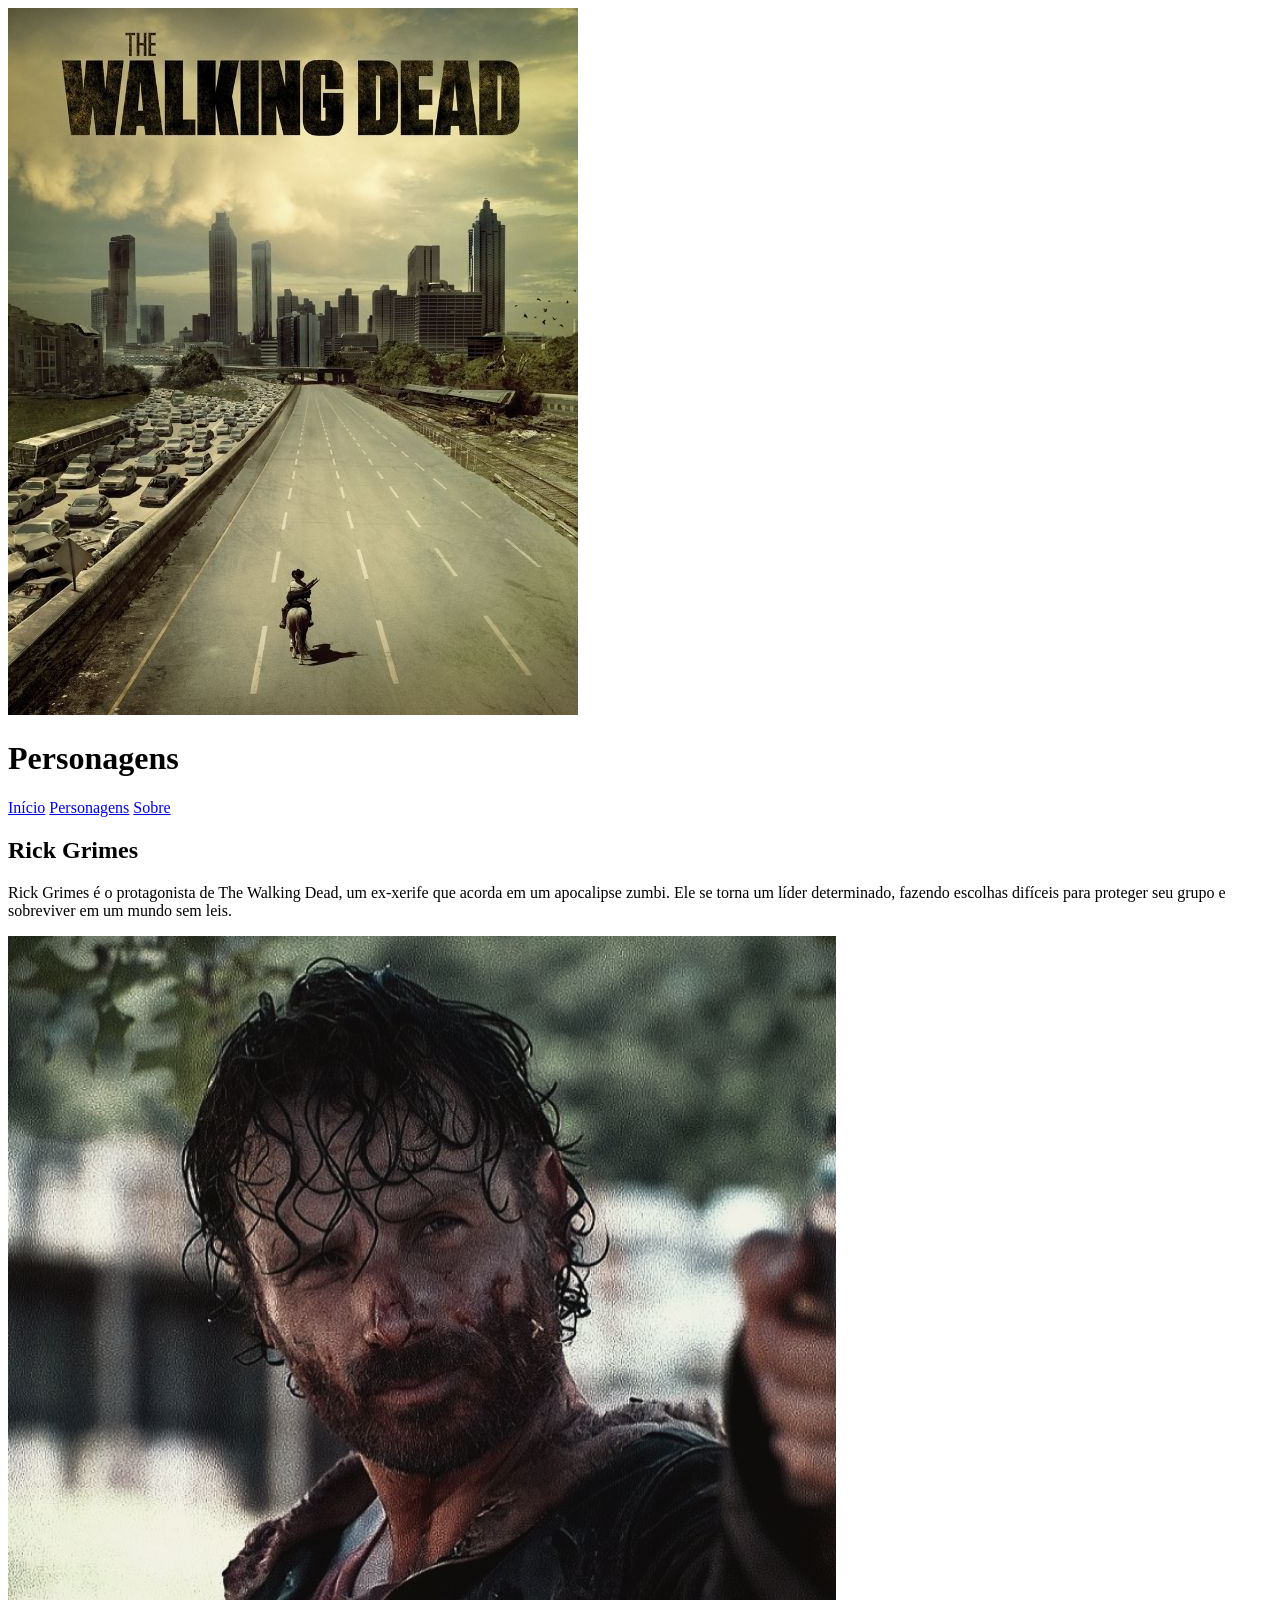
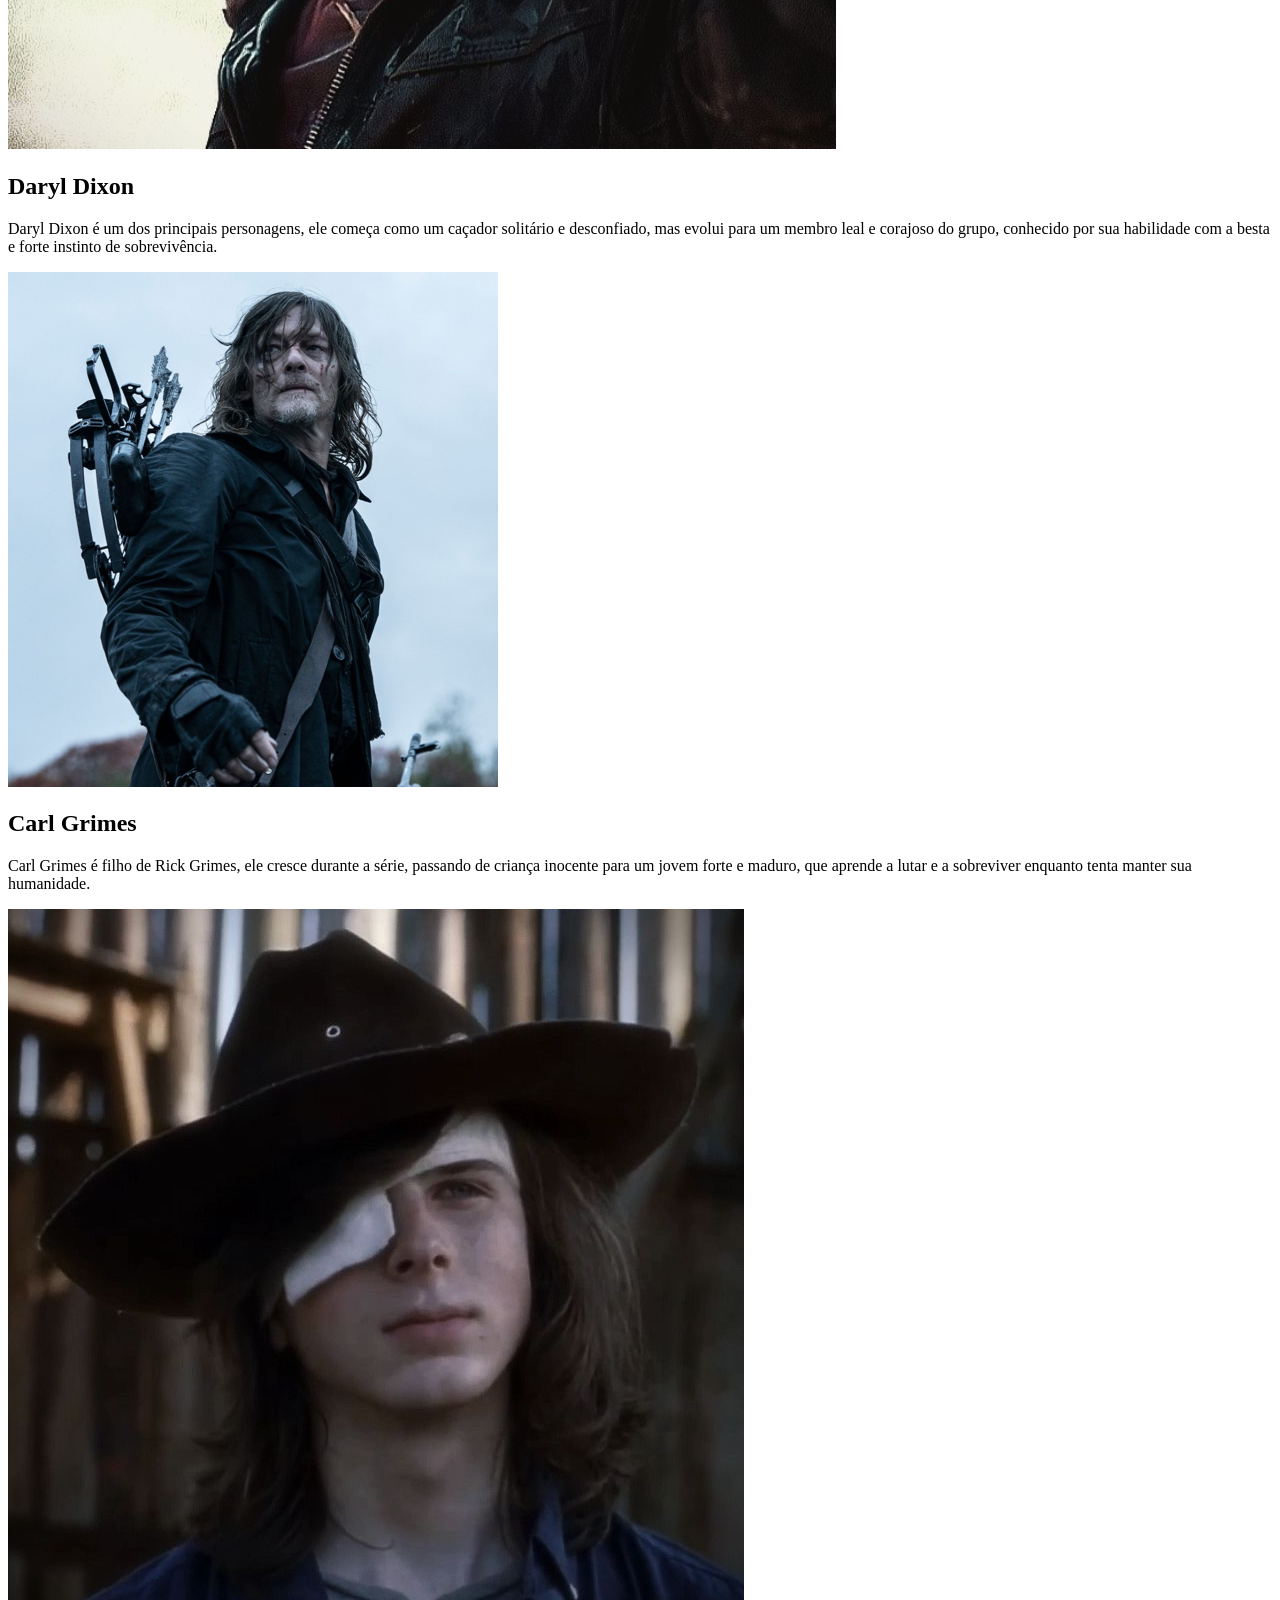
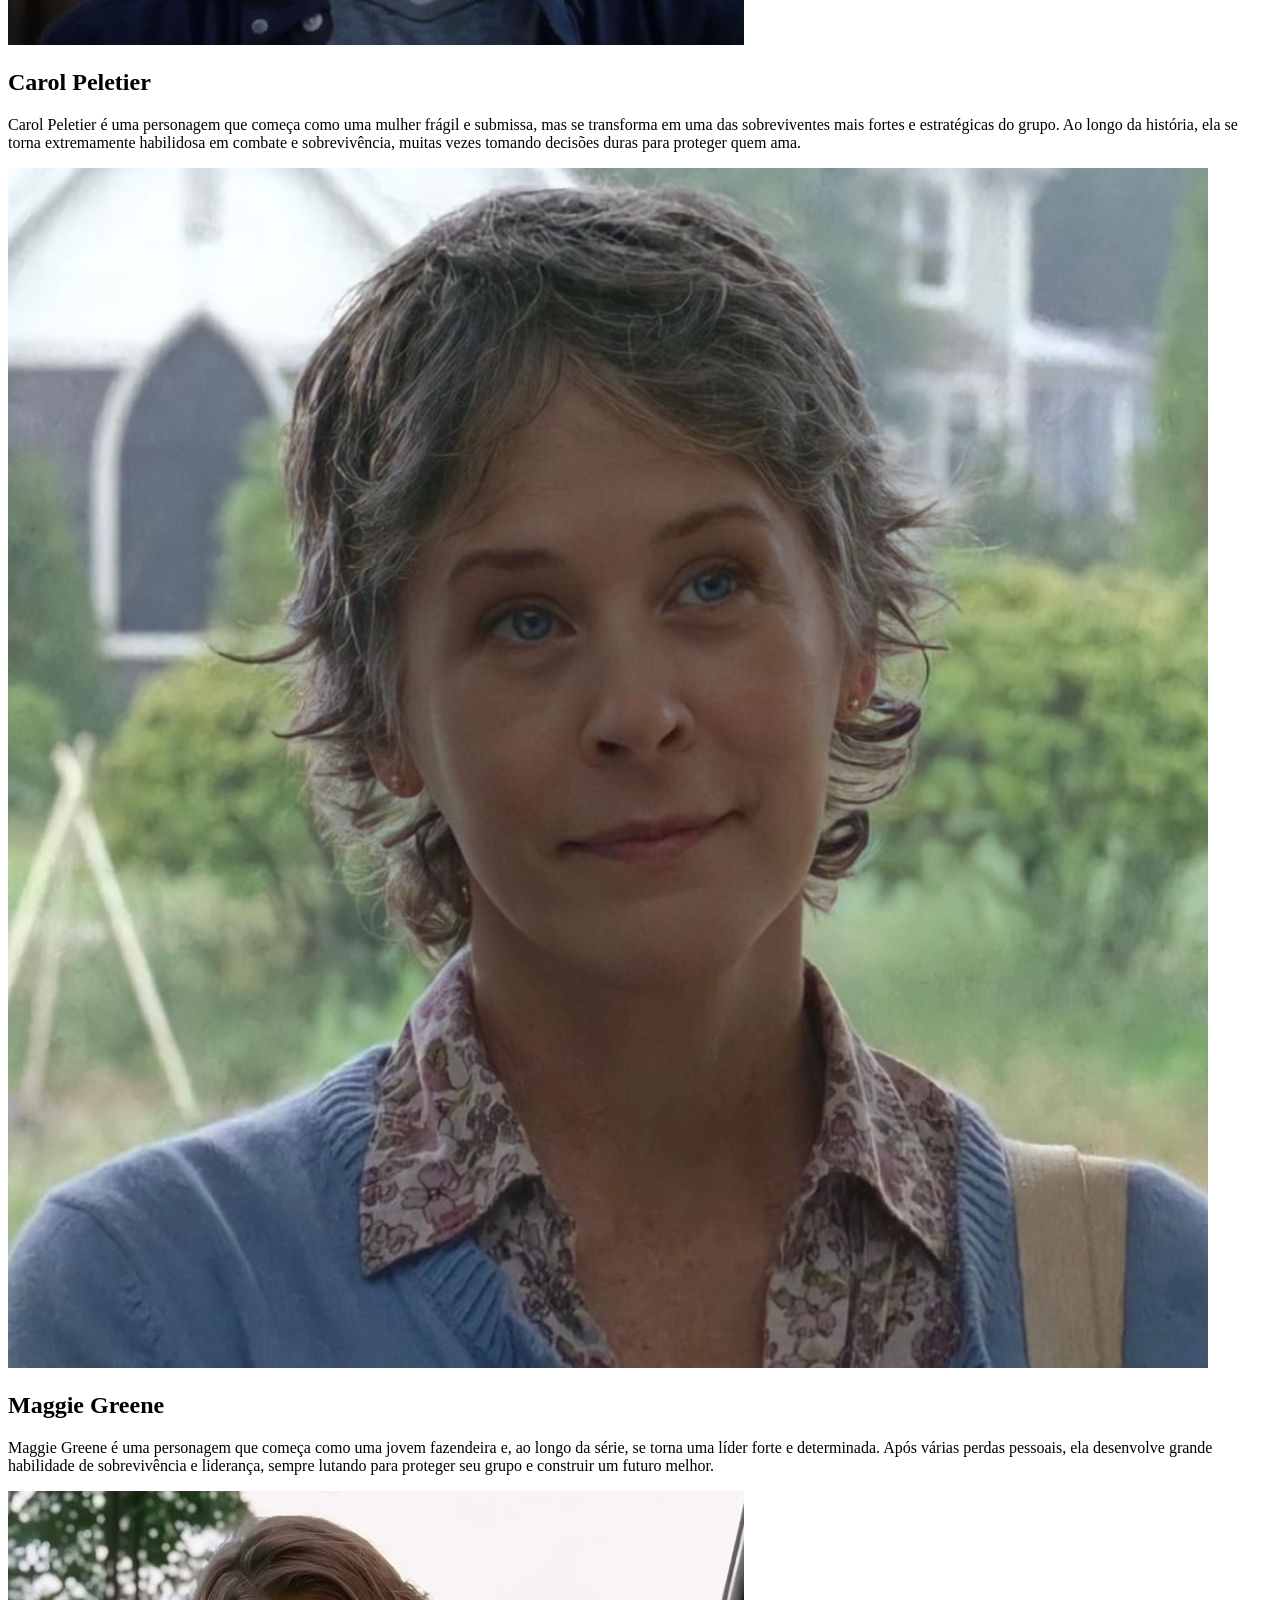
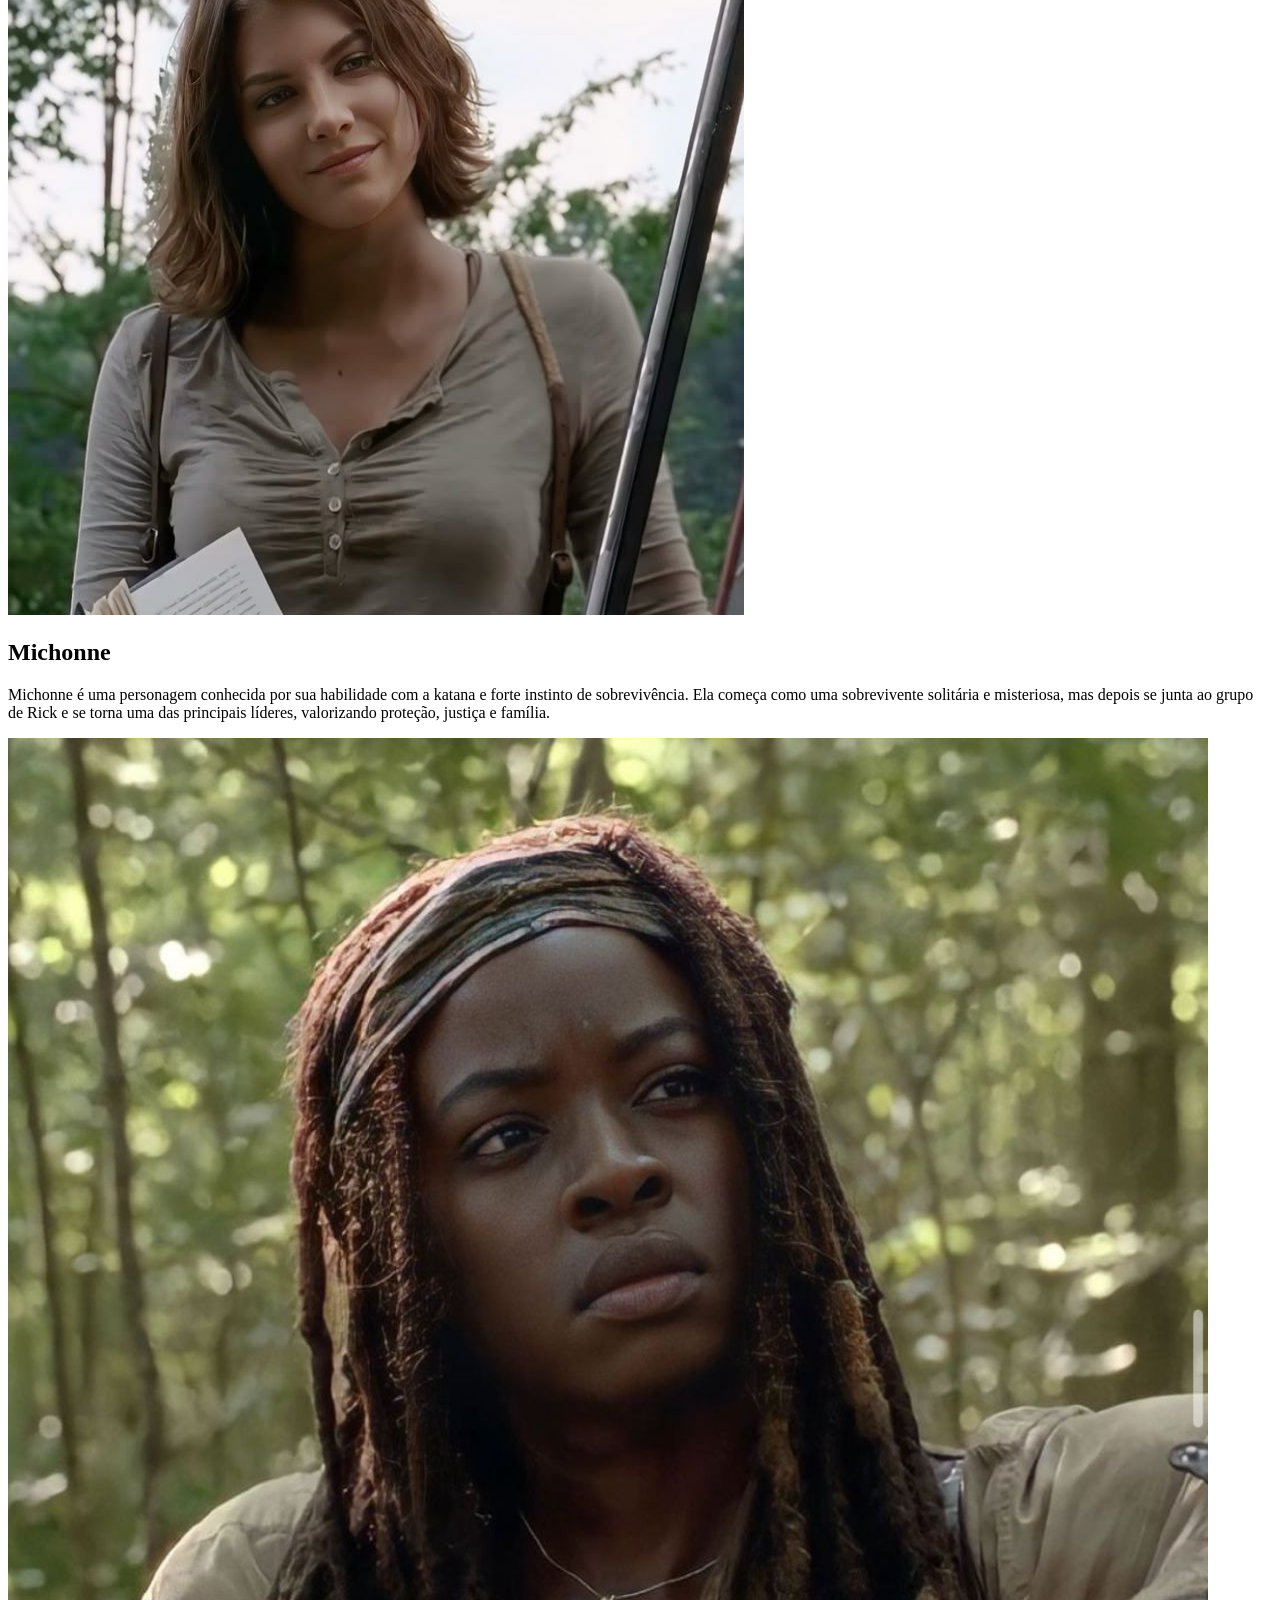
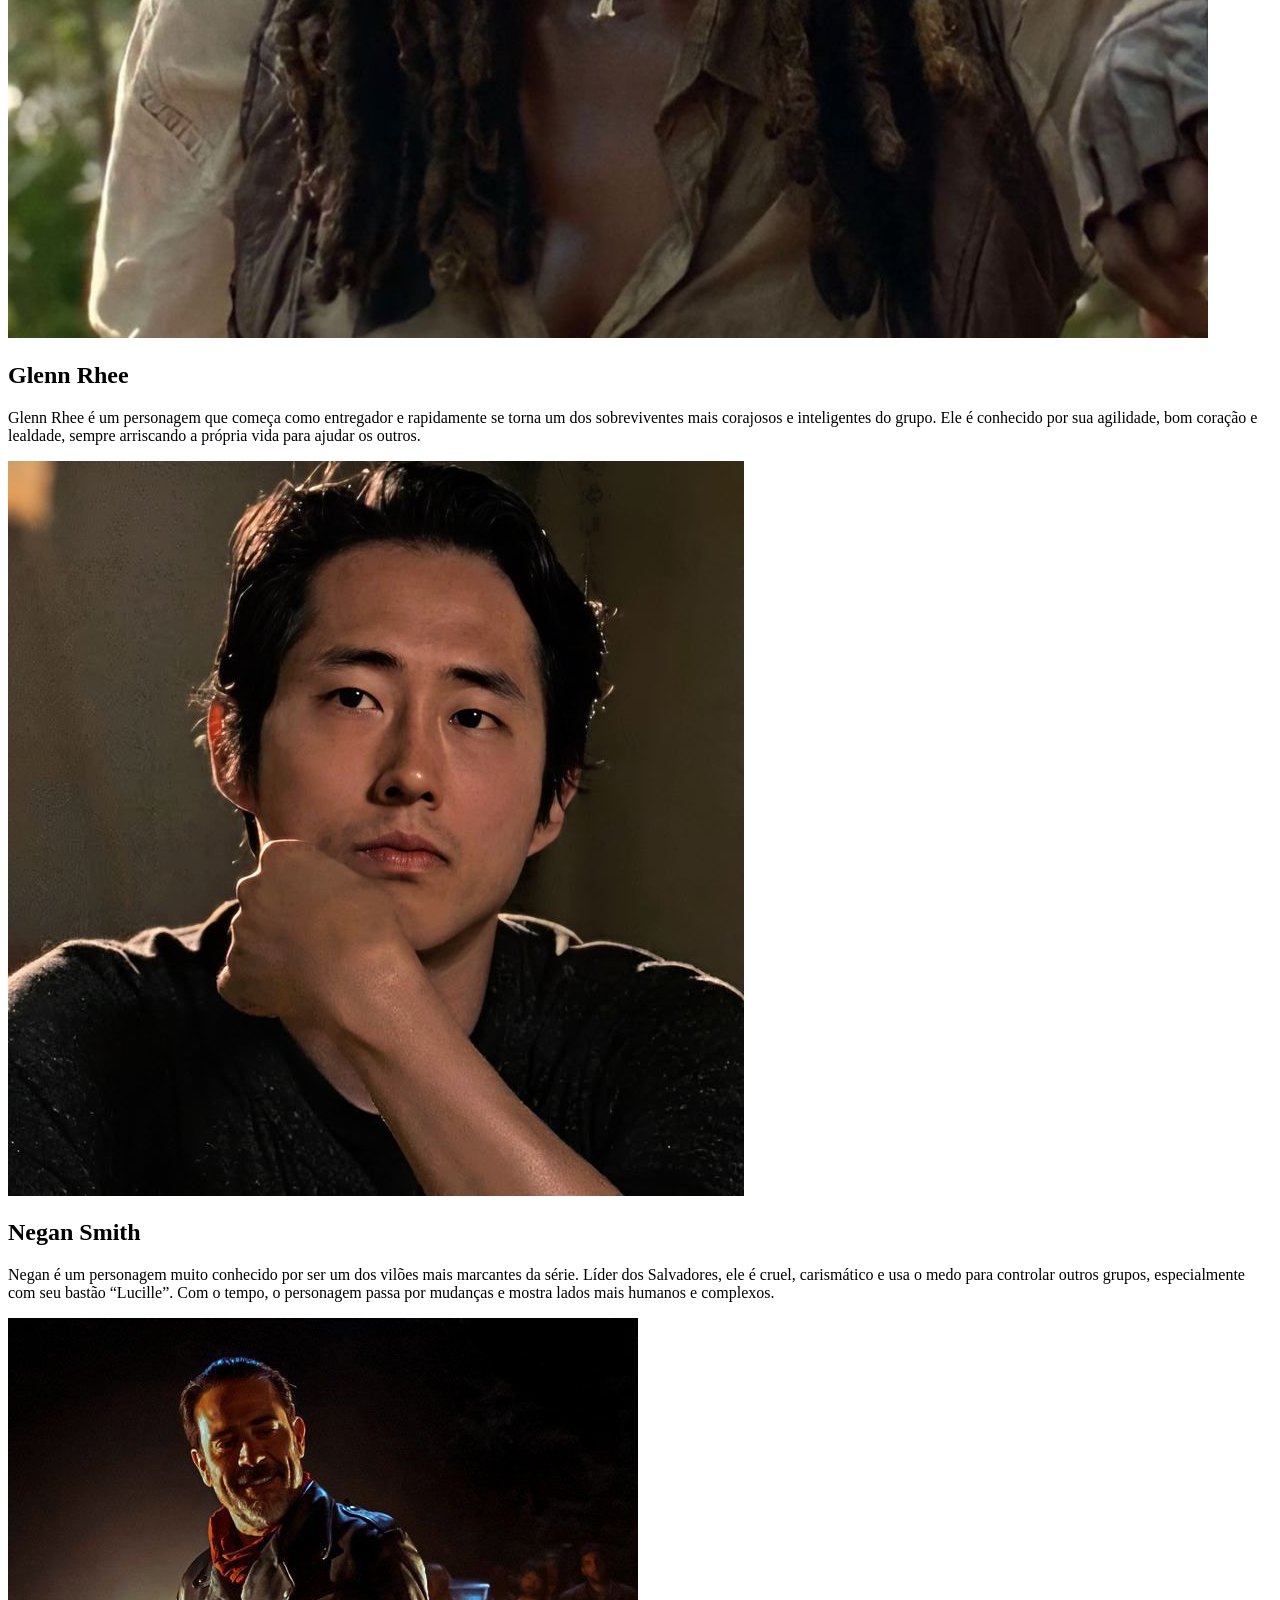
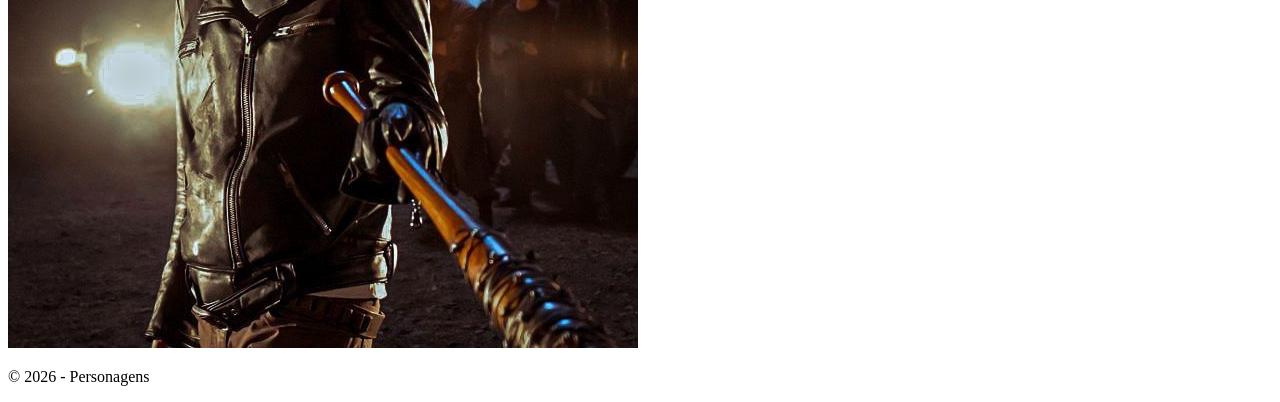
==== personagens.html @ 597d4624 "Site do Neto" ====
<!DOCTYPE html>
<html lang="pt-br">
<head>
    <meta charset="UTF-8">
    <meta name="viewport" content="width=device-width, initial-scale=1.0">
    <title>Personagens</title>
    <link rel="stylesheet" href="./styles/personagens.css">
    <link rel="shortcut icon" href="img/favicon.ico" type="image/x-icon">
</head>
<body>
    <header>
        <img src="img/logo.jpg" alt="logo twd" class="logotwd">
        <h1 class="titulo2">Personagens</h1>
    </header>

    <nav>
        <a href="index.html">Início</a>
        <a href="personagens.html">Personagens</a>
        <a href="sobre.html">Sobre</a>
    </nav>

    <main>
        <section class="secao-personagens">
            <div>
                <h2 class="nome1">Rick Grimes</h2>
                <p>Rick Grimes é o protagonista de The Walking Dead, um ex-xerife que acorda em um apocalipse zumbi. Ele se torna um líder determinado, fazendo escolhas difíceis para proteger seu grupo e sobreviver em um mundo sem leis.</p>
            </div>
            <img src="./img/Rick.jpg" alt="Rick Grimes" class="fotop1">
                
            
        </section>

        <section class="secao-personagens">
            <div>
                <h2 class="nome2">Daryl Dixon</h2>
                <p>Daryl Dixon é um dos principais personagens, ele começa como um caçador solitário e desconfiado, mas evolui para um membro leal e corajoso do grupo, conhecido por sua habilidade com a besta e forte instinto de sobrevivência.</p>
            </div>
            <img src="img/Daryl2.png" alt="Daryl dixon" class="fotop2">
        </section>

        <section class="secao-personagens">
            <div>
                <h2 class="nome3">Carl Grimes</h2>
                <p>Carl Grimes é filho de Rick Grimes, ele cresce durante a série, passando de criança inocente para um jovem forte e maduro, que aprende a lutar e a sobreviver enquanto tenta manter sua humanidade.</p>
            </div>
            <img src="img/Carl.jpg" alt="Carl Grimes" class="fotop3">
        </section>

        <section class="secao-personagens">
            <div>
                <h2 class="nome4">Carol Peletier</h2>
                <p>Carol Peletier é uma personagem que começa como uma mulher frágil e submissa, mas se transforma em uma das sobreviventes mais fortes e estratégicas do grupo. Ao longo da história, ela se torna extremamente habilidosa em combate e sobrevivência, muitas vezes tomando decisões duras para proteger quem ama.</p>
            </div>
                <img src="img/Carol.jpg" alt="Carol" class="fotop4">
        </section>

        <section class="secao-personagens">
            <div>
                <h2 class="nome5">Maggie Greene</h2>
                <p>Maggie Greene é uma personagem que começa como uma jovem fazendeira e, ao longo da série, se torna uma líder forte e determinada. Após várias perdas pessoais, ela desenvolve grande habilidade de sobrevivência e liderança, sempre lutando para proteger seu grupo e construir um futuro melhor.</p>
            </div>
                <img src="img/maggie.jpg" alt="Maggie" class="fotop5">
            
        </section>

        <section class="secao-personagens">
            <div>
                <h2 class="nome6">Michonne</h2>
                <p>Michonne é uma personagem conhecida por sua habilidade com a katana e forte instinto de sobrevivência. Ela começa como uma sobrevivente solitária e misteriosa, mas depois se junta ao grupo de Rick e se torna uma das principais líderes, valorizando proteção, justiça e família.</p>
            </div>
             <img src="img/Michonne.jpg" alt="Michonne" class="fotop6">
        </section>

        <section class="secao-personagens">
            <div>
                <h2 class="nome7">Glenn Rhee</h2>
                <p>Glenn Rhee é um personagem que começa como entregador e rapidamente se torna um dos sobreviventes mais corajosos e inteligentes do grupo. Ele é conhecido por sua agilidade, bom coração e lealdade, sempre arriscando a própria vida para ajudar os outros.</p>
            </div>
            <img src="img/Gleen.jpg" alt="Glenn" class="fotop7">
        </section>

        <section class="secao-personagens">
            <div>
                <h2 class="nome8"> Negan Smith</h2>
                <p>Negan é um personagem muito conhecido por ser um dos vilões mais marcantes da série. Líder dos Salvadores, ele é cruel, carismático e usa o medo para controlar outros grupos, especialmente com seu bastão “Lucille”. Com o tempo, o personagem passa por mudanças e mostra lados mais humanos e complexos.</p>
            </div>
            <img src="img/Negan.jpg" alt="Negan Smith" class="fotop8">
        </section>
    </main>

    <footer>
        <p>© 2026 - Personagens</p>
    </footer>
    
</body>
</html>
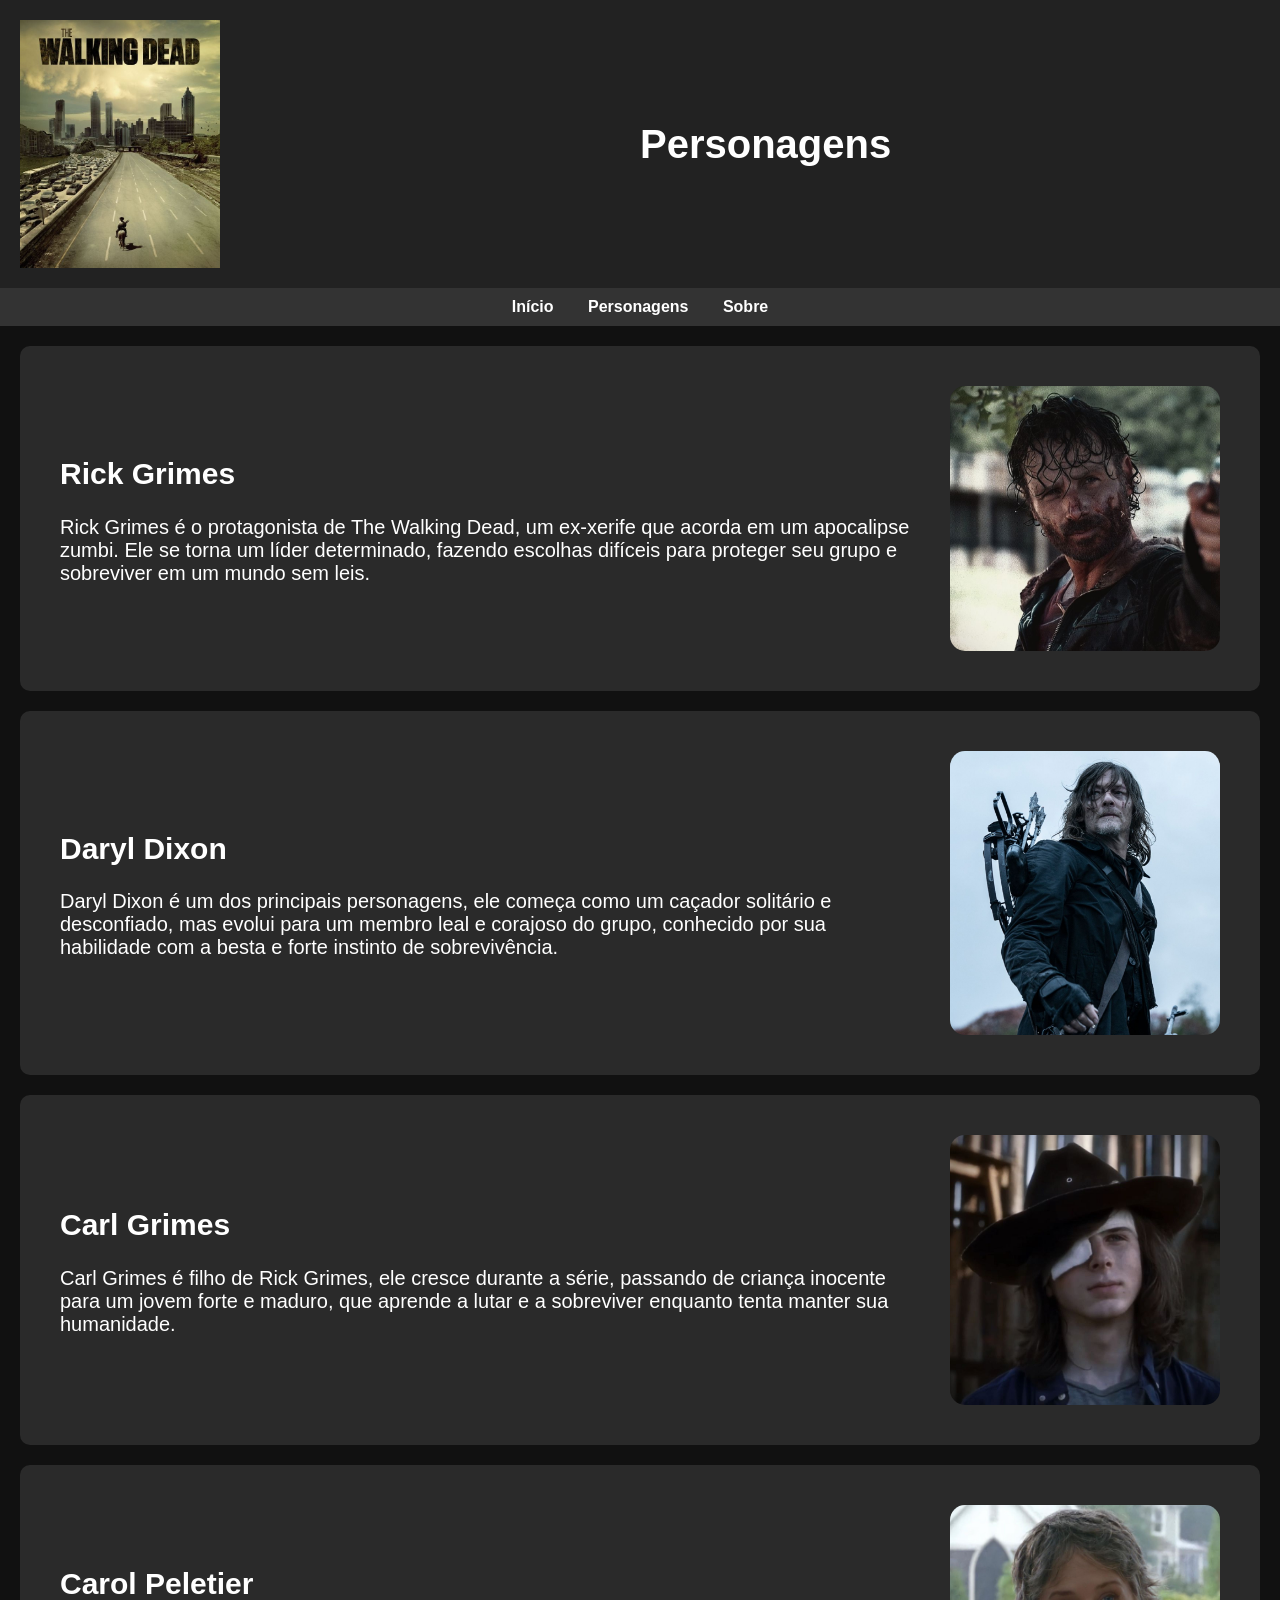
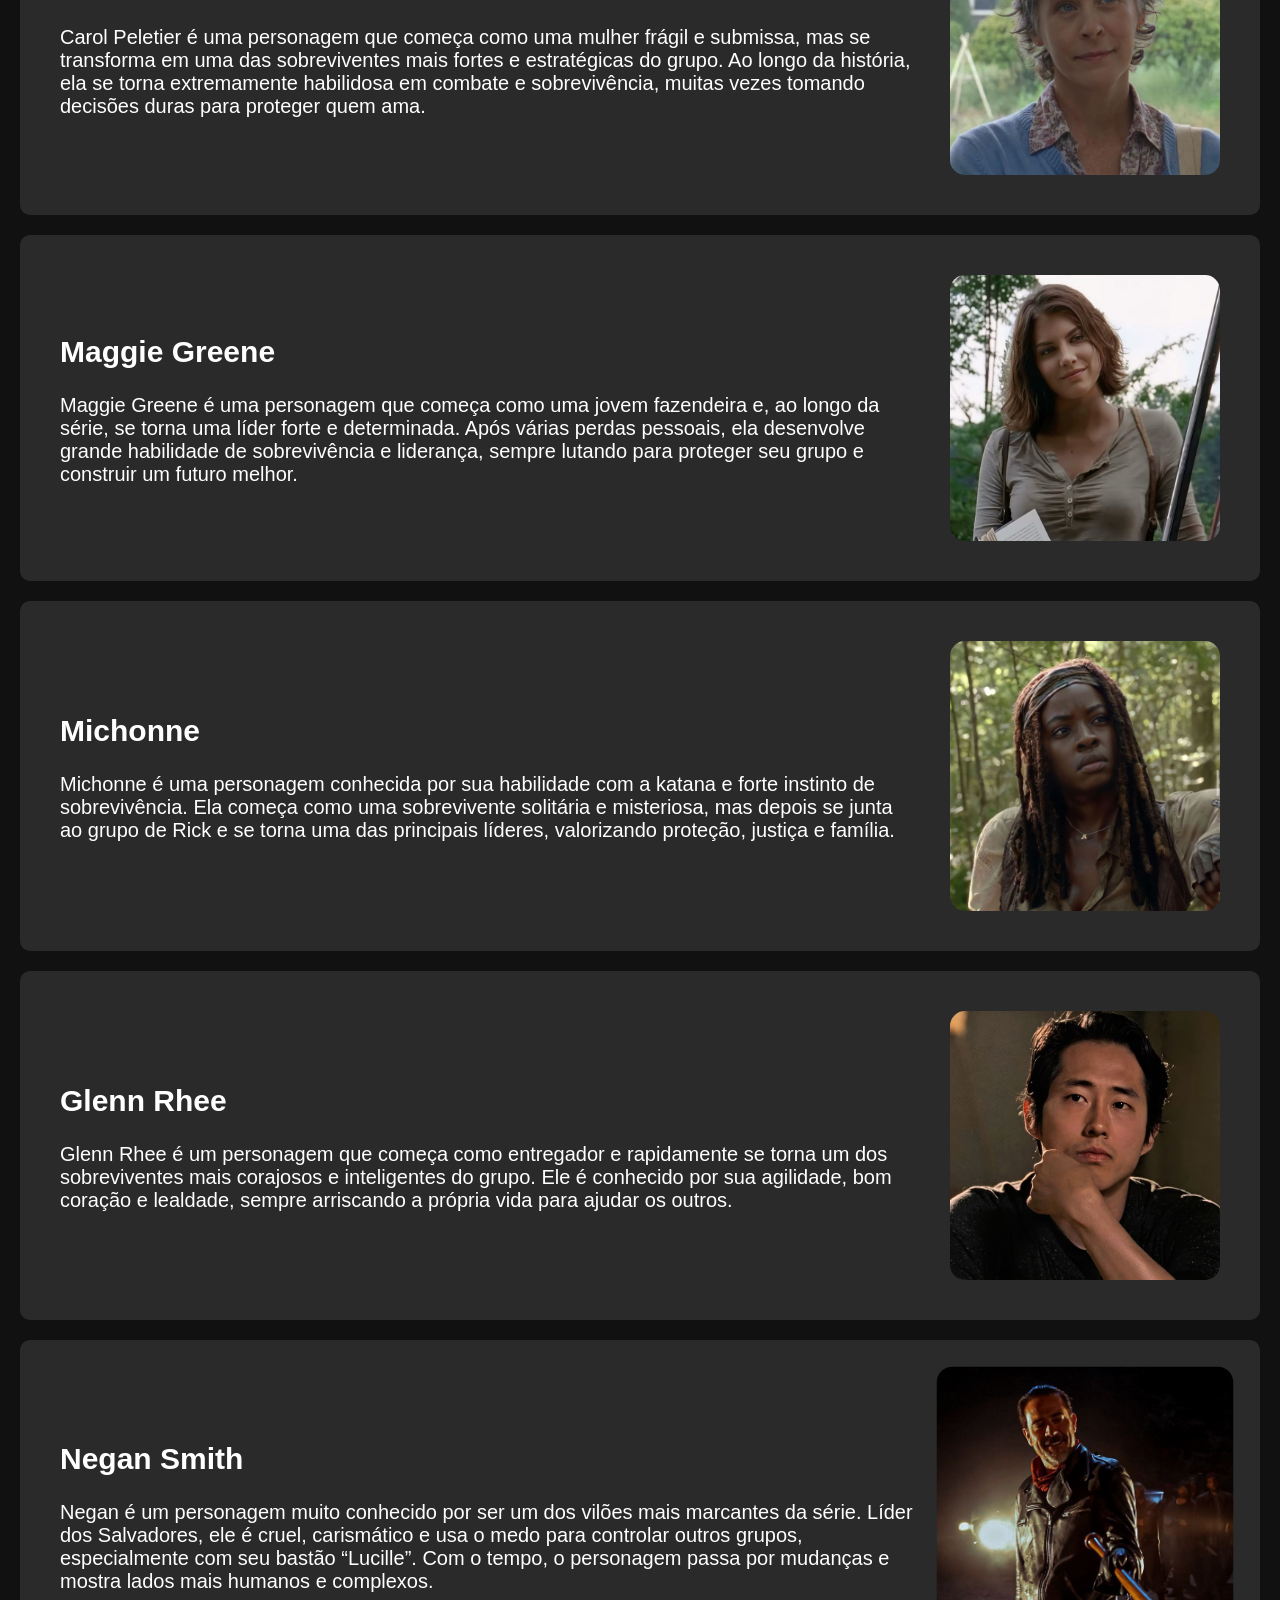
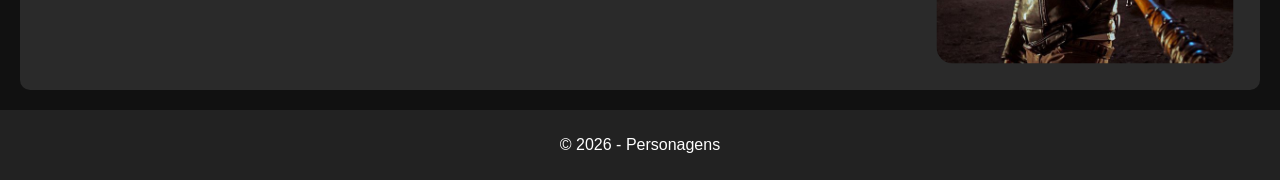
==== commit c6ab3d57: "alteração do pasta styles" ====
--- a/personagens.html
+++ b/personagens.html
@@ -4,12 +4,12 @@
     <meta charset="UTF-8">
     <meta name="viewport" content="width=device-width, initial-scale=1.0">
     <title>Personagens</title>
-    <link rel="stylesheet" href="./styles/personagens.css">
-    <link rel="shortcut icon" href="img/favicon.ico" type="image/x-icon">
+    <link rel="stylesheet" href="./Styles/personagens.css">
+    <link rel="shortcut icon" href="./img/favicon.ico" type="image/x-icon">
 </head>
 <body>
     <header>
-        <img src="img/logo.jpg" alt="logo twd" class="logotwd">
+        <img src="./img/logo.jpg" alt="logo twd" class="logotwd">
         <h1 class="titulo2">Personagens</h1>
     </header>
 
@@ -35,7 +35,7 @@
                 <h2 class="nome2">Daryl Dixon</h2>
                 <p>Daryl Dixon é um dos principais personagens, ele começa como um caçador solitário e desconfiado, mas evolui para um membro leal e corajoso do grupo, conhecido por sua habilidade com a besta e forte instinto de sobrevivência.</p>
             </div>
-            <img src="img/Daryl2.png" alt="Daryl dixon" class="fotop2">
+            <img src="./img/Daryl2.png" alt="Daryl dixon" class="fotop2">
         </section>
 
         <section class="secao-personagens">
@@ -43,7 +43,7 @@
                 <h2 class="nome3">Carl Grimes</h2>
                 <p>Carl Grimes é filho de Rick Grimes, ele cresce durante a série, passando de criança inocente para um jovem forte e maduro, que aprende a lutar e a sobreviver enquanto tenta manter sua humanidade.</p>
             </div>
-            <img src="img/Carl.jpg" alt="Carl Grimes" class="fotop3">
+            <img src="./img/Carl.jpg" alt="Carl Grimes" class="fotop3">
         </section>
 
         <section class="secao-personagens">
@@ -51,7 +51,7 @@
                 <h2 class="nome4">Carol Peletier</h2>
                 <p>Carol Peletier é uma personagem que começa como uma mulher frágil e submissa, mas se transforma em uma das sobreviventes mais fortes e estratégicas do grupo. Ao longo da história, ela se torna extremamente habilidosa em combate e sobrevivência, muitas vezes tomando decisões duras para proteger quem ama.</p>
             </div>
-                <img src="img/Carol.jpg" alt="Carol" class="fotop4">
+                <img src="./img/Carol.jpg" alt="Carol" class="fotop4">
         </section>
 
         <section class="secao-personagens">
@@ -59,7 +59,7 @@
                 <h2 class="nome5">Maggie Greene</h2>
                 <p>Maggie Greene é uma personagem que começa como uma jovem fazendeira e, ao longo da série, se torna uma líder forte e determinada. Após várias perdas pessoais, ela desenvolve grande habilidade de sobrevivência e liderança, sempre lutando para proteger seu grupo e construir um futuro melhor.</p>
             </div>
-                <img src="img/maggie.jpg" alt="Maggie" class="fotop5">
+                <img src="./img/maggie.jpg" alt="Maggie" class="fotop5">
             
         </section>
 
@@ -68,7 +68,7 @@
                 <h2 class="nome6">Michonne</h2>
                 <p>Michonne é uma personagem conhecida por sua habilidade com a katana e forte instinto de sobrevivência. Ela começa como uma sobrevivente solitária e misteriosa, mas depois se junta ao grupo de Rick e se torna uma das principais líderes, valorizando proteção, justiça e família.</p>
             </div>
-             <img src="img/Michonne.jpg" alt="Michonne" class="fotop6">
+             <img src="./img/Michonne.jpg" alt="Michonne" class="fotop6">
         </section>
 
         <section class="secao-personagens">
@@ -76,7 +76,7 @@
                 <h2 class="nome7">Glenn Rhee</h2>
                 <p>Glenn Rhee é um personagem que começa como entregador e rapidamente se torna um dos sobreviventes mais corajosos e inteligentes do grupo. Ele é conhecido por sua agilidade, bom coração e lealdade, sempre arriscando a própria vida para ajudar os outros.</p>
             </div>
-            <img src="img/Gleen.jpg" alt="Glenn" class="fotop7">
+            <img src="./img/Gleen.jpg" alt="Glenn" class="fotop7">
         </section>
 
         <section class="secao-personagens">
@@ -84,7 +84,7 @@
                 <h2 class="nome8"> Negan Smith</h2>
                 <p>Negan é um personagem muito conhecido por ser um dos vilões mais marcantes da série. Líder dos Salvadores, ele é cruel, carismático e usa o medo para controlar outros grupos, especialmente com seu bastão “Lucille”. Com o tempo, o personagem passa por mudanças e mostra lados mais humanos e complexos.</p>
             </div>
-            <img src="img/Negan.jpg" alt="Negan Smith" class="fotop8">
+            <img src="./img/Negan.jpg" alt="Negan Smith" class="fotop8">
         </section>
     </main>
 
--- a/Styles/personagens.css
+++ b/Styles/personagens.css
@@ -0,0 +1,187 @@
+@import url('./styles.css');
+
+.secao-personagens{
+    background-color: #2a2a2a;
+    display: flex;
+    align-items: center;
+    font-size: 20px;
+
+}
+
+.titulo2{
+    text-align: center;
+    margin-left: 400px;
+    transition: 0.2s ease;
+    font-size: 40px;
+}
+
+.titulo2:hover{
+    transform: scale(1.1);
+    color: rgb(21, 255, 0);
+}
+
+.fotop1{
+    width: 270px;
+    border-radius: 15px;
+    margin-left: 19px;
+    transition: 0.2s ease;
+    
+}
+
+.fotop1:hover{
+    transform: scale(1.1);
+}
+
+.fotop2{
+    width: 270px;
+    border-radius: 15px;
+    margin-left: 32px;
+    transition: 0.2s ease;
+}
+
+.fotop2:hover{
+    transform: scale(1.1);
+}
+
+.fotop3{
+    width: 270px;
+    border-radius: 15px;
+    margin-left: 32px;
+    transition: 0.2s ease;
+}
+
+.fotop3:hover{
+    transform: scale(1.1);
+}
+
+.fotop4{
+    width: 270px;
+    border-radius: 15px;
+    margin-left: 32px;
+    transition: 0.2s ease;
+}
+
+.fotop4:hover{
+    transform: scale(1.1);
+}
+
+.fotop5{
+    width: 270px;
+    border-radius: 15px;
+    margin-left: 32px;
+    transition: 0.2s ease;
+}
+
+.fotop5:hover{
+    transform: scale(1.1);
+}
+
+.fotop6{
+    width: 270px;
+    border-radius: 15px;
+    margin-left: 32px;
+    transition: 0.2s ease;
+}
+
+.fotop6:hover{
+    transform: scale(1.1);
+}
+
+.fotop7{
+    width: 270px;
+    border-radius: 15px;
+    margin-left: 32px;
+    transition: 0.2s ease;
+}
+
+.fotop7:hover{
+    transform: scale(1.1);
+}
+
+.fotop8{
+    width: 270px;
+    border-radius: 15px;
+    margin-left: 32px;
+    transition: 0.2s ease;
+}
+
+.fotop8{
+    transform: scale(1.1);
+}
+
+.nome1{
+     transition: 0.3s ease;
+}
+
+.nome1:hover{
+    transform: scale(1.03);
+    color: blue;
+}
+
+.nome2{
+     transition: 0.3s ease;
+}
+
+.nome2:hover{
+    transform: scale(1.03);
+    color: rgb(41, 155, 15);
+}
+
+.nome3{
+     transition: 0.3s ease;
+}
+
+.nome3:hover{
+    transform: scale(1.03);
+    color: rgb(0, 238, 255);
+}
+
+.nome4{
+     transition: 0.3s ease;
+}
+
+.nome4:hover{
+    transform: scale(1.03);
+    color: rgb(255, 255, 255);
+}
+
+.nome5{
+     transition: 0.3s ease;
+}
+
+.nome5:hover{
+    transform: scale(1.03);
+    color: rgb(251, 46, 248);
+}
+
+.nome6{
+     transition: 0.3s ease;
+}
+
+.nome6:hover{
+    transform: scale(1.03);
+    color: rgb(95, 249, 34);
+}
+
+.nome7{
+     transition: 0.3s ease;
+}
+
+.nome7:hover{
+    transform: scale(1.03);
+    color: rgb(255, 233, 36);
+}
+
+.nome8{
+     transition: 0.3s ease;
+}
+
+.nome8:hover{
+    transform: scale(1.03);
+    color: rgb(255, 0, 0);
+}
+
+.logotwd{
+    width: 200px;
+    
+}
